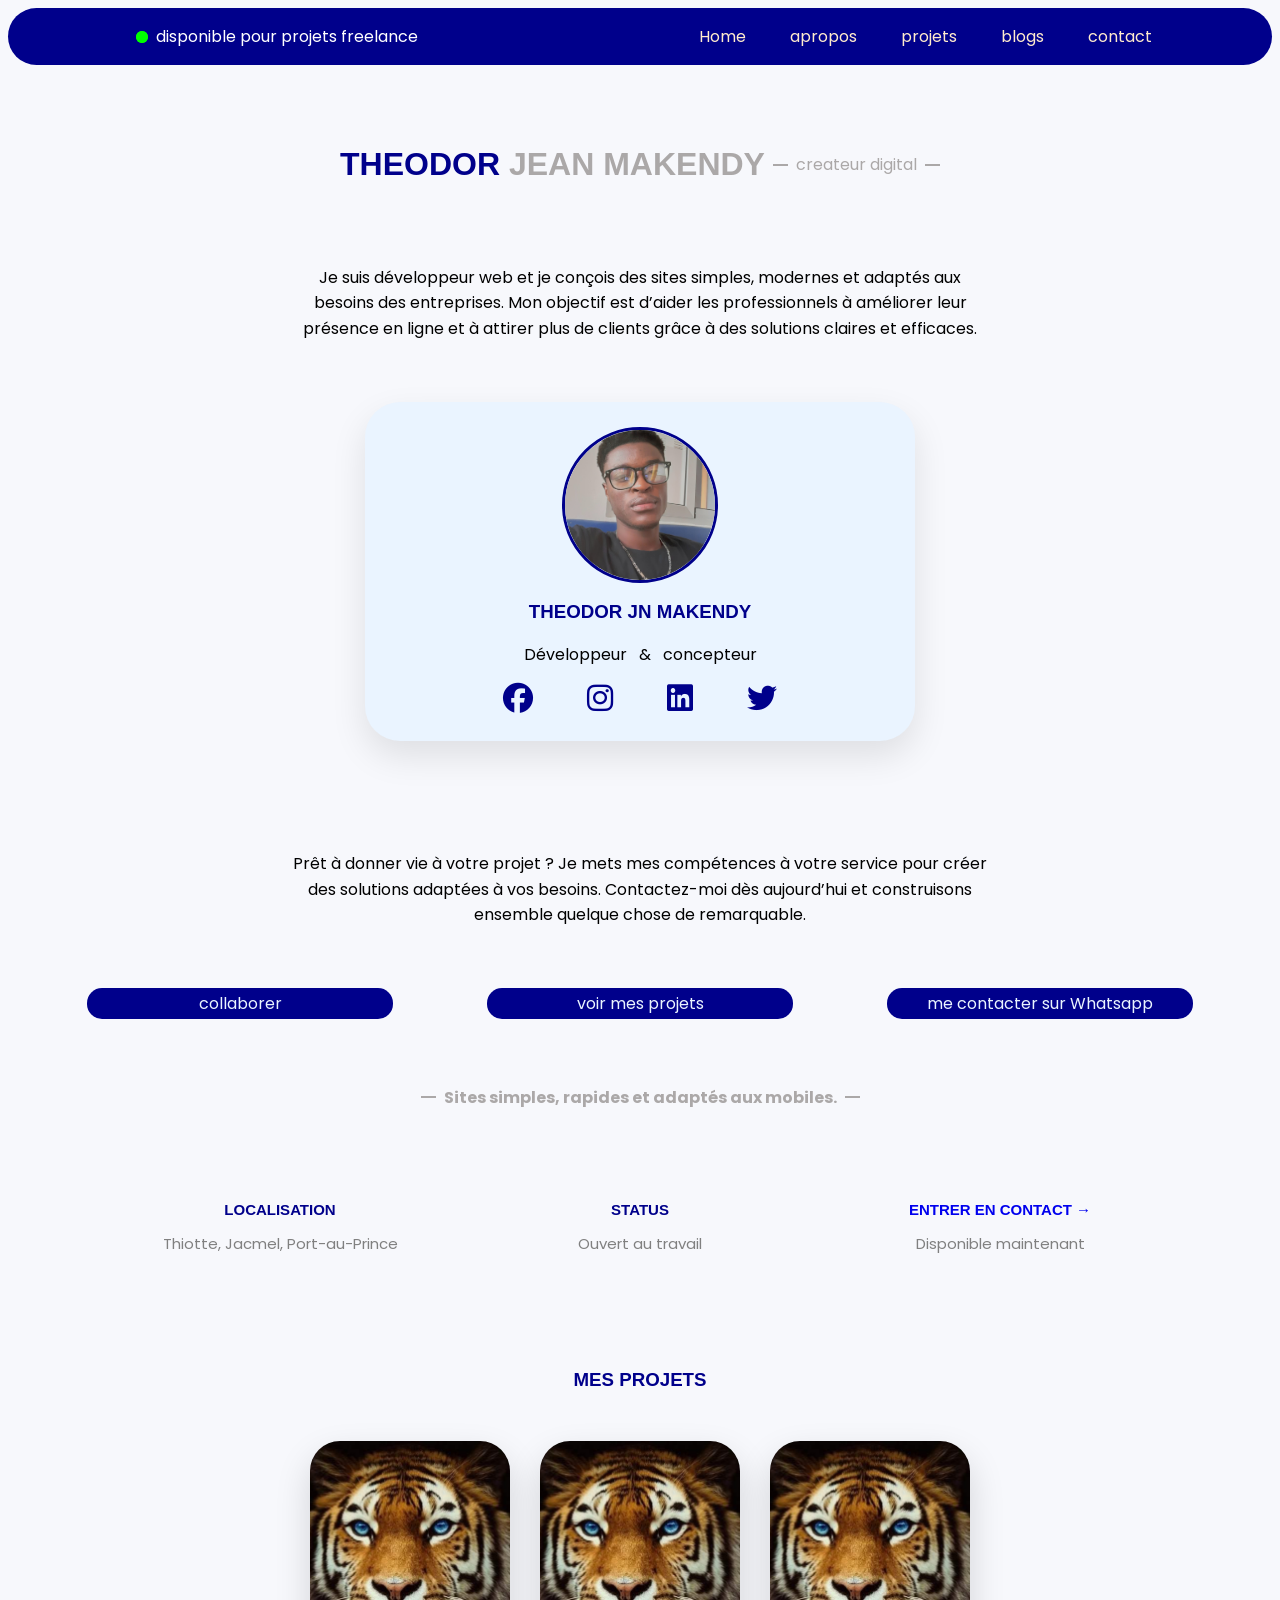
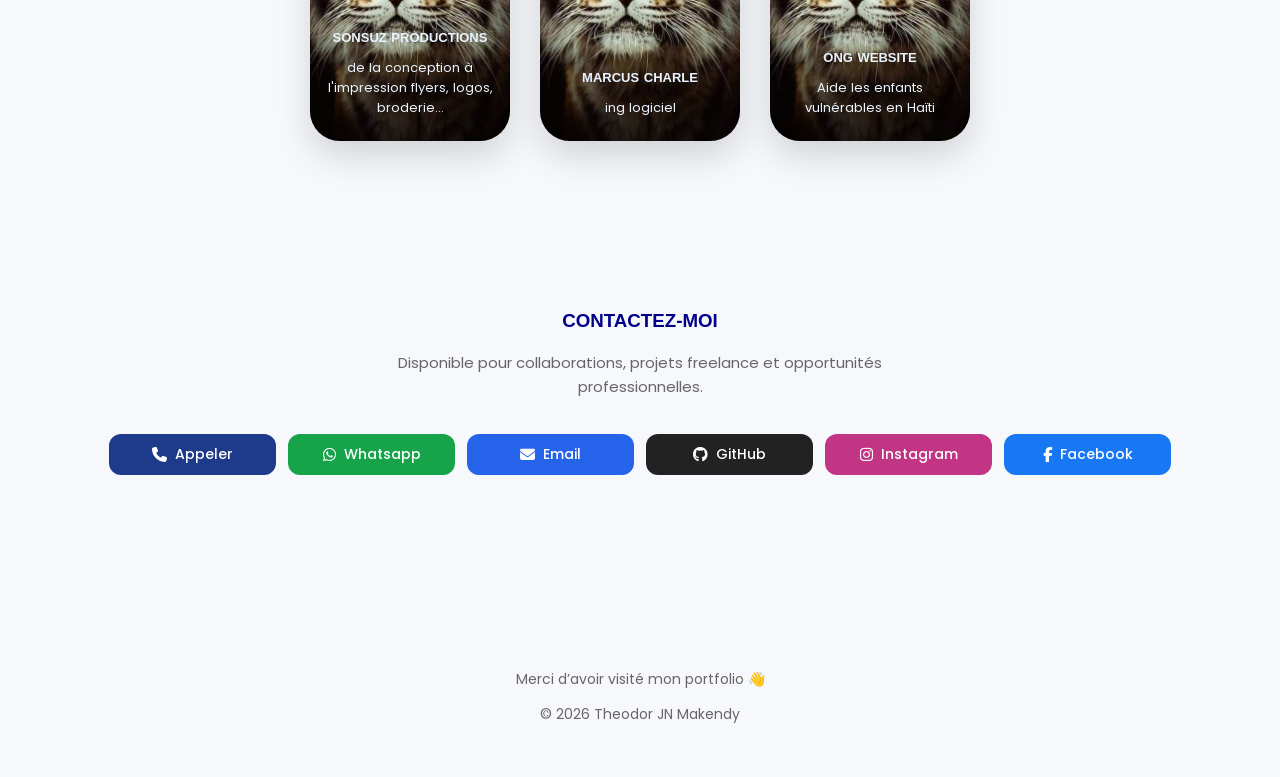
==== index.html @ 517c0816 "mis a jour" ====
<!DOCTYPE html>
<html lang="fr">

<head>
    <meta charset="UTF-8">
    <meta name="viewport" content="widht=device-width, initial-scale=1.0">
    <meta name="description" content="Theodor portfolio">
    <link rel="stylesheet" href="https://cdnjs.cloudflare.com/ajax/libs/font-awesome/6.5.0/css/all.min.css">
    <link href="https://fonts.googleapis.com/css2?family=Poppins:wght@300;400;600&display=swap" rel="stylesheet">
    <link rel="stylesheet" href="style.css">
    <title>Theodor portfolio</title>
</head>

<body>

    <header id="home">
        <i id="menu" class="fa-solid fa-bars menu-icon"></i>
        <div class="container-nav">

            <div>
                <div class="disponible">
                    <span class="status"></span>
                    <p>disponible pour projets freelance</p>
                </div>
            </div>
            <div>
                <div class="header-nav">
                    <a href="#home">Home</a>
                    <a href="#apropos">apropos</a>
                    <a href="#projets">projets</a>
                    <a href="#blogs">blogs</a>
                    <a href="#contact">contact</a>
                </div>
            </div>
        </div>

        <div class="name">
            <h1>theodor <span id="prenom">jean makendy</span></h1>
            <span id="before"> </span> <span id="digital">createur digital</span> <span id="after"> </span>
        </div>
        <div class="presentation">
            <p>Je suis développeur web et je conçois des sites simples, modernes et adaptés aux besoins des
                entreprises.
                Mon objectif est d’aider les professionnels à améliorer leur présence en ligne et à attirer plus de
                clients grâce à des solutions claires et efficaces.</p>
        </div>
    </header>
    <section>
        <div class="maincard" id="apropos">
            <div class="card">
                <img src="images/20231118_092922.jpg" alt="photo de profil">
                <h3>theodor jn makendy</h3>
                <p>Développeur & concepteur</p>
                <div>
                    <div class="reseaux"> <!--reseaux-->
                        <a href="#"><i class="fa-brands fa-facebook"></i></a>
                        <a href="#"><i class="fa-brands fa-instagram"></i></a>
                        <a href="#"><i class="fa-brands fa-linkedin"></i></a>
                        <a href="#"><i class="fa-brands fa-twitter"></i></a>
                    </div>
                </div>
            </div>
        </div>
        <div>
            <div class="titre-bouton" id="apropos">
                <p>Prêt à donner vie à votre projet ?
                    Je mets mes compétences à votre service pour créer des solutions adaptées à vos besoins.
                    Contactez-moi dès aujourd’hui et construisons ensemble quelque chose de remarquable.
                </p>
                <div class="bouton">
                    <a href="mailto:theodorMkendy78@gmail.com"><span id="before"></span>collaborer<span
                            id="after"></span></a>
                    <a href="#"><span id="before"> </span>voir mes projets</a>
                    <a href="https://wa.me/50944428982?text=Bonjour%20Theodor,%20je%20veux%20discuter%20d'un%20projet%20de%20site%20web"
                        target="_blank">me contacter sur Whatsapp</a>
                </div>
            </div>
        </div>
        <div class="tiret">
            <span id="after"> </span>
            <p id="mesage"> Sites simples, rapides et adaptés aux mobiles.</p>
            <span id="after"> </span>
        </div>
    </section>
    <section>
        <div class="infos">

            <div class="box">
                <h3>localisation</h3>
                <p>Thiotte, Jacmel, Port-au-Prince</p>
            </div>

            <div class="box">
                <h3>status</h3>
                <p>Ouvert au travail</p>
            </div>

            <div class="box">
                <h3><a href="tel:50944428982" class="phone-btn">entrer en contact →</a></h3>
                <p>Disponible maintenant</p>
            </div>

        </div>
    </section>
    <section id="projets">

        <h3>Mes Projets</h3>

        <div class="projet-carte">

            <div class="box-pro image1">
                <a href="#">
                    <div class="title">
                        <h3>Sonsuz Productions</h3>
                        <p> de la conception à l'impression flyers, logos, broderie...</p>
                    </div>
                </a>
            </div>

            <div class="box-pro image2">
                <a href="#">
                    <div class="title">
                        <h3>Marcus charle</h3>
                        <p>ing logiciel</p>

                    </div>
                </a>
            </div>

            <div class="box-pro image3">
                <a href="#">
                    <div class="title">
                        <h3>ONG Website</h3>
                        <p>Aide les enfants vulnérables en Haïti</p>
                    </div>
                </a>
            </div>

        </div>

    </section>
    <section id="contact">

        <h3>Contactez-moi</h3>
        <p>Disponible pour collaborations, projets freelance et opportunités professionnelles.</p>

        <div class="contact-box">

            <a href="tel:+50944428982" class="btn-contact phone">
                <i class="fa-solid fa-phone"></i> Appeler
            </a>

            <a href="https://wa.me/50944428982?text=Bonjour%20Theodor,%20je%20veux%20discuter%20d'un%20projet%20de%20site%20web."
                class="btn-contact whatsapp" target="_blank">
                <i class="fa-brands fa-whatsapp"></i>Whatsapp
            </a>

            <a href="mailto:theodormakendy78@gmail.com" class="btn-contact email">
                <i class="fa-solid fa-envelope"></i> Email
            </a>

            <a href="https://github.com/" target="_blank" class="btn-contact github">
                <i class="fa-brands fa-github"></i> GitHub
            </a>

            <a href="https://instagram.com/pablospendy" target="_blank" class="btn-contact instagram">
                <i class="fa-brands fa-instagram"></i> Instagram
            </a>

            <a href="https://facebook.com/fitzgerald kennedy jhon theodore" target="_blank"
                class="btn-contact facebook">
                <i class="fa-brands fa-facebook-f"></i> Facebook
            </a>

        </div>

    </section>
    <footer class="footer">

        <p>Merci d’avoir visité mon portfolio 👋</p>
        <p>© 2026 Theodor JN Makendy</p>

    </footer>
</body>

</html>
---- style.css ----
body {
    font-family: 'Poppins', sans-serif;
    transition: all 0.3s ease-in-out;
}

a {
    text-decoration: none;
}

h1,
h2,
h3 {
    font-family: 'Montserrat', sans-serif;
}

header #menu {
    display: none;
}

/* designe de la partie heater */
/* ADMIN NAME DESIGN */

.name {
    display: flex;
    justify-content: center;
    align-content: flex-start;
    align-items: center;
    gap: 8px;
    margin-top: 60px;
}

.name h1 {
    text-transform: uppercase;
    color: darkblue;
}

.name h1 #prenom,
#digital {
    color: #aba8a8
}

#before,
#after {
    border-bottom: 2px solid #aba8a8;
    width: 15px;
}

.presentation {
    max-width: 700px;
    margin: 0 auto;
    line-height: 1.6;
    text-align: center;
    margin-top: 60px;
}


.container-nav {
    display: flex;
    justify-content: space-around;
    align-items: center;
    max-width: 100%;
    background: #00008b;
    border-radius: 35px;
}

.disponible {
    display: flex;
    align-items: center;
    color: #ffffff;
    border-radius: 35px;
}


.disponible,
.container-nav,
.name {
    font-size: 20;
}

/*bouton clignotant--status--*/
.status {
    position: relative;
    display: inline-block;
    width: 12px;
    height: 12px;
    background: #00ff00;
    border-radius: 50%;
    margin: 8px;
}

.status::after {
    content: "";
    position: absolute;
    width: 100%;
    height: 100%;
    background: #00ff00;
    border-radius: 50%;
    animation: pulse 1.5s infinite;
}

@keyframes pulse {
    0% {
        transform: scale(1);
        opacity: 0.7;
    }

    100% {
        transform: scale(2.5);
        opacity: 0;
    }
}

/* HEADER NAV DESIGN */
.header-nav {
    width: 100%;
}

.header-nav a {
    margin-left: 40px;
    color: blanchedalmond
}

.header-nav a:hover {
    text-decoration: underline;
    transition: 0.3s;

}

/* MAINCARD STYLE */
.maincard {
    display: flex;
    justify-content: center;
    align-items: center;
    margin-top: 60px;
    width: 100%;
}

.card {
    display: flex;
    align-items: center;
    flex-direction: column;
    background: #eaf4ff;
    padding: 25px;
    border-radius: 35px;
    width: 500px;
    box-shadow: 0 15px 35px rgba(0, 0, 0, 0.1);
    text-align: center;
    transition: 0.3s;
}

.card:hover {
    transform: translateY(-8px) scale(1.02);
}

.card img {
    width: 150px;
    height: 150px;
    object-fit: cover;
    border: 3px solid darkblue;
    border-radius: 50%;
}

.card>p {
    margin-top: 0;
    word-spacing: 0.5em;
}

h3 {
    color: #00008b;
    text-transform: uppercase;
}

.reseaux {
    width: 100%;
}

.reseaux i {
    font-size: 30px;
    margin: 0 25px;
    transition: 0.3s;
    color: #00008b;
}

.reseaux i:hover {
    transform: scale(1.2);
}

.titre-bouton {
    display: flex;
    justify-content: center;
    align-items: center;
    flex-direction: column;
    margin-top: 60px;
}

.titre-bouton p {
    max-width: 700px;
    margin: 0 auto;
    line-height: 1.6;
    text-align: center;
    margin-top: 50px;
}

.bouton #before #after {
    margin-left: 0;
}

.bouton {
    margin-top: 60px;
    width: 100%;
    display: flex;
    justify-content: space-evenly;
    align-items: center;
    gap: 15px;
}

.bouton a {
    background-color: #00008b;
    color: #eaf4ff;
    box-shadow: 1px 10px color(srgb rgb(203, 202, 202) green blue);
    padding: 3px;
    border-radius: 15px;
    width: 300px;
    text-align: center;
    transition: 0.3s;
}

.bouton a:hover {
    transform: scale(1.2);
}

/* localisation */
.infos {
    display: flex;
    justify-content: center;
    align-items: flex-start;
    gap: 80px;
    flex-wrap: wrap;
    margin-top: 60px;
    text-align: center;
}

.box {
    width: 280px;
}

.box h3 {
    font-size: 15px;
    margin-bottom: 15px;
}

.box p {
    font-size: 15px;
    color: gray;
    line-height: 1.5;
}

.tiret {
    margin: 50px 0px;
    text-align: center;
    display: flex;
    justify-content: center;
    align-items: center;
    color: #aba8a8;
    gap: 8px;
    font-weight: 700;
}

body {
    background: #f7f8fc;
    font-family: 'Poppins', sans-serif;
}

/* section */
#projets {
    padding: 80px 20px;
    text-align: center;
}

/* grid */
.projet-carte {
    display: flex;
    justify-content: center;
    gap: 30px;
    flex-wrap: wrap;
    position: relative;
    margin-top: 50px;
}

.title p,
.title h3 {
    font-size: 13px;
    color: #eaf4ff;
}


/* cards */
.box-pro {
    width: 200px;
    height: 300px;
    border-radius: 30px;
    overflow: hidden;
    background-size: cover;
    background-position: center;
    position: relative;
    box-shadow: 0 15px 35px rgba(0, 0, 0, 0.15);
    transition: 0.4s ease;
}


.box-pro:hover {
    transform: translateY(-12px);
}

.title {
    position: absolute;
    left: -0;
    right: -0;
    bottom: 0px;
    margin: 0;
    padding: 10px;
    border-radius: 0 0 25px 25px;
    background: rgba(255, 255, 255, 0.95);
    box-sizing: border-box;
    background: linear-gradient(to top, rgba(0, 0, 0, 0.40), transparent);
    color: white;
    word-spacing: 1px;

}

/* images */
.image1 {
    background-image: url("images/IMG_2250[1].JPG");
}

.image2 {
    background-image: url("images/IMG_2250[1].JPG");
}

.image3 {
    background-image: url("images/IMG_2250[1].JPG");
}

/* contact style */
#contact {
    padding: 70px 20px;
    text-align: center;
}

#contact h2 {
    font-size: 34px;
    color: darkblue;
    margin-bottom: 12px;
}

#contact p {
    color: #666;
    max-width: 550px;
    margin: auto;
    line-height: 1.6;
    font-size: 15px;
}

.contact-box {
    margin-top: 35px;
    display: flex;
    justify-content: center;
    gap: 12px;
    flex-wrap: wrap;
}

.btn-contact {
    padding: 10px 16px;
    min-width: 135px;
    border-radius: 12px;
    font-size: 14px;
    font-weight: 500;
    color: white;
    display: flex;
    align-items: center;
    justify-content: center;
    gap: 8px;
    transition: 0.3s ease;
}

.btn-contact i {
    font-size: 15px;
}

.btn-contact:hover {
    transform: translateY(-3px);
    opacity: 0.92;
}

/* palette plus douce */

.phone {
    background: #1e3a8a;
}

.whatsapp {
    background: #16a34a;
}

.email {
    background: #2563eb;
}

.github {
    background: #222;
}

.instagram {
    background: #c13584;
}

.facebook {
    background: #1877f2;
}

/* footer */
.footer {
    margin-top: 80px;
    padding: 30px;
    text-align: center;
    color: #666;
    font-size: 14px;
}



/* responsive mobile */

/* =========================
   VERSION MOBILE RESPONSIVE
   Ajoute ce code à la FIN de ton CSS
========================= */

@media (max-width: 768px) {

    html,
    body {
        overflow-x: hidden;
        transition: none;
    }

    body {
        padding: 0 12px;
    }

    /* NAVBAR */
    .container-nav {
        flex-direction: column;
        gap: 15px;
        padding: 18px;
        border-radius: 20px;
    }

    .container-nav i {
        z-index: 1;
    }

    .presentation {
        margin-top: 0px;
    }

    .container-nav {
        display: none;
    }

    header #menu {
        display: initial;
        position: absolute;
        right: 30px;
        top: 20px;
    }

    .disponible {
        justify-content: center;
        align-items: center;
        font-size: 14px;
        text-align: center;
    }

    .status::after {
        bottom: 0;
        right: 0;

    }

    .header-nav {
        display: flex;
        flex-wrap: wrap;
        justify-content: center;
        gap: 12px;
    }

    .header-nav a {
        margin-left: 0;
        font-size: 14px;
    }

    /* HERO */
    .name {
        flex-direction: column;
        gap: 5px;
        margin-top: 35px;
        text-align: center;
    }

    .name h1 {
        font-size: 28px;
        line-height: 1.3;
    }

    #digital {
        font-size: 15px;
    }

    .presentation {
        margin-top: 25px;
        font-size: 15px;
        padding: 0 5px;
    }

    /* CARD PROFIL */
    .card {
        width: 100%;
        padding: 22px;
        border-radius: 25px;
    }

    .card img {
        width: 120px;
        height: 120px;
    }

    .reseaux i {
        margin: 0 12px;
        font-size: 24px;
    }

    /* SECTION CTA */
    .titre-bouton {
        margin-top: 40px;
    }

    .titre-bouton p {
        margin-top: 0;
        font-size: 15px;
        padding: 0 5px;
    }

    .bouton {
        flex-direction: column;
        margin-top: 30px;
        gap: 12px;
    }

    .bouton a {
        width: 100%;
        max-width: 330px;
        padding: 12px;
    }

    .bouton a:hover {
        transform: none;
    }

    /* INFOS */
    .infos {
        gap: 25px;
        margin-top: 35px;
    }

    .box {
        width: 100%;
    }

    /* PROJETS */
    #projets {
        padding: 60px 10px;
    }

    .projet-carte {
        gap: 18px;
    }

    .box-pro {
        width: 100%;
        max-width: 320px;
        height: 260px;
    }

    .title h3 {
        font-size: 14px;
    }

    .title p {
        font-size: 12px;
    }

    /* CONTACT */
    #contact {
        padding: 60px 10px;
    }

    #contact h2 {
        font-size: 28px;
    }

    .contact-box {
        gap: 10px;
    }

    .btn-contact {
        width: 100%;
        max-width: 320px;
        justify-content: center;
        padding: 12px;
    }

    /* FOOTER */
    .footer {
        margin-top: 50px;
        padding: 20px 10px;
        font-size: 13px;
    }

}

/* PETITS TELEPHONES */
@media (max-width: 480px) {

    .name h1 {
        font-size: 24px;
    }

    .presentation,
    .titre-bouton p,
    #contact p {
        font-size: 14px;
    }

    .box-pro {
        height: 230px;
    }

}
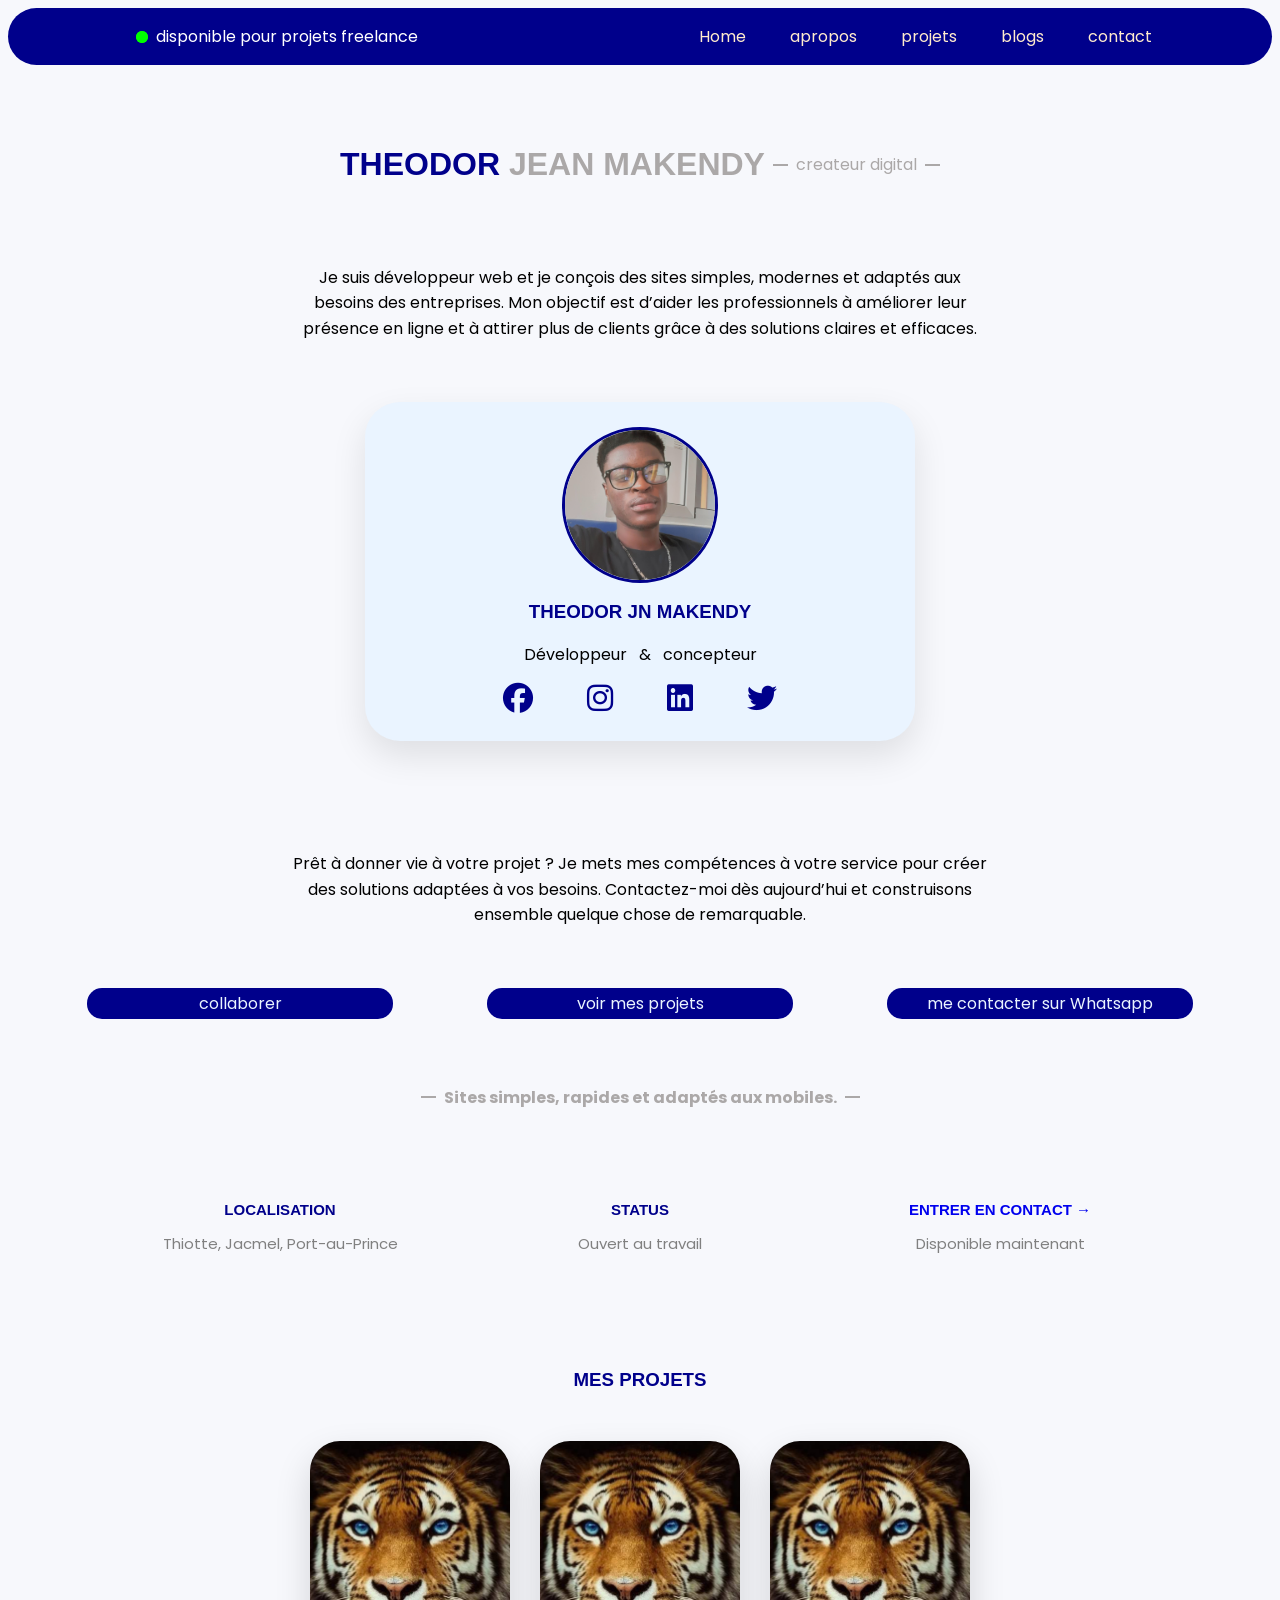
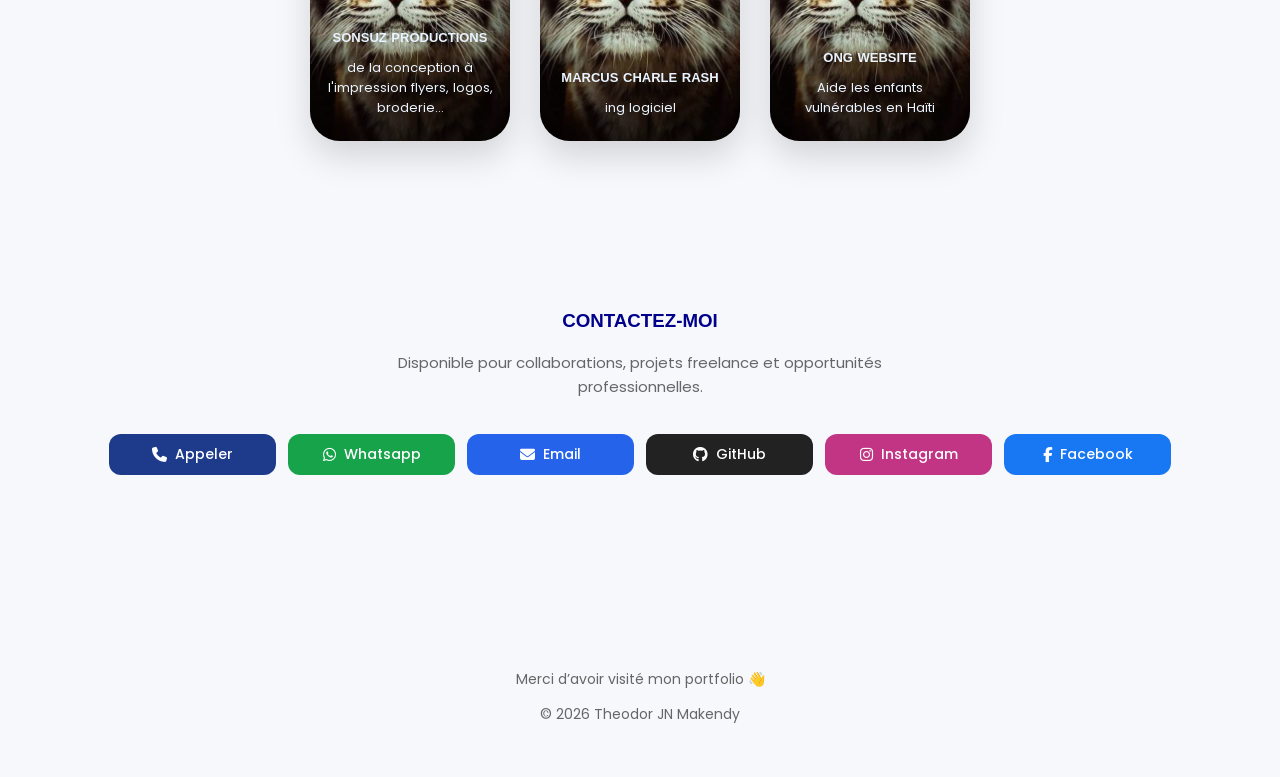
==== commit 94531af0: "mise a jour" ====
--- a/index.html
+++ b/index.html
@@ -120,7 +120,7 @@
             <div class="box-pro image2">
                 <a href="#">
                     <div class="title">
-                        <h3>Marcus charle</h3>
+                        <h3>Marcus charle rash</h3>
                         <p>ing logiciel</p>
 
                     </div>
--- a/style.css
+++ b/style.css
@@ -592,6 +592,10 @@
         height: 260px;
     }
 
+    .box-pro :hover {
+        transition: none;
+    }
+
     .title h3 {
         font-size: 14px;
     }
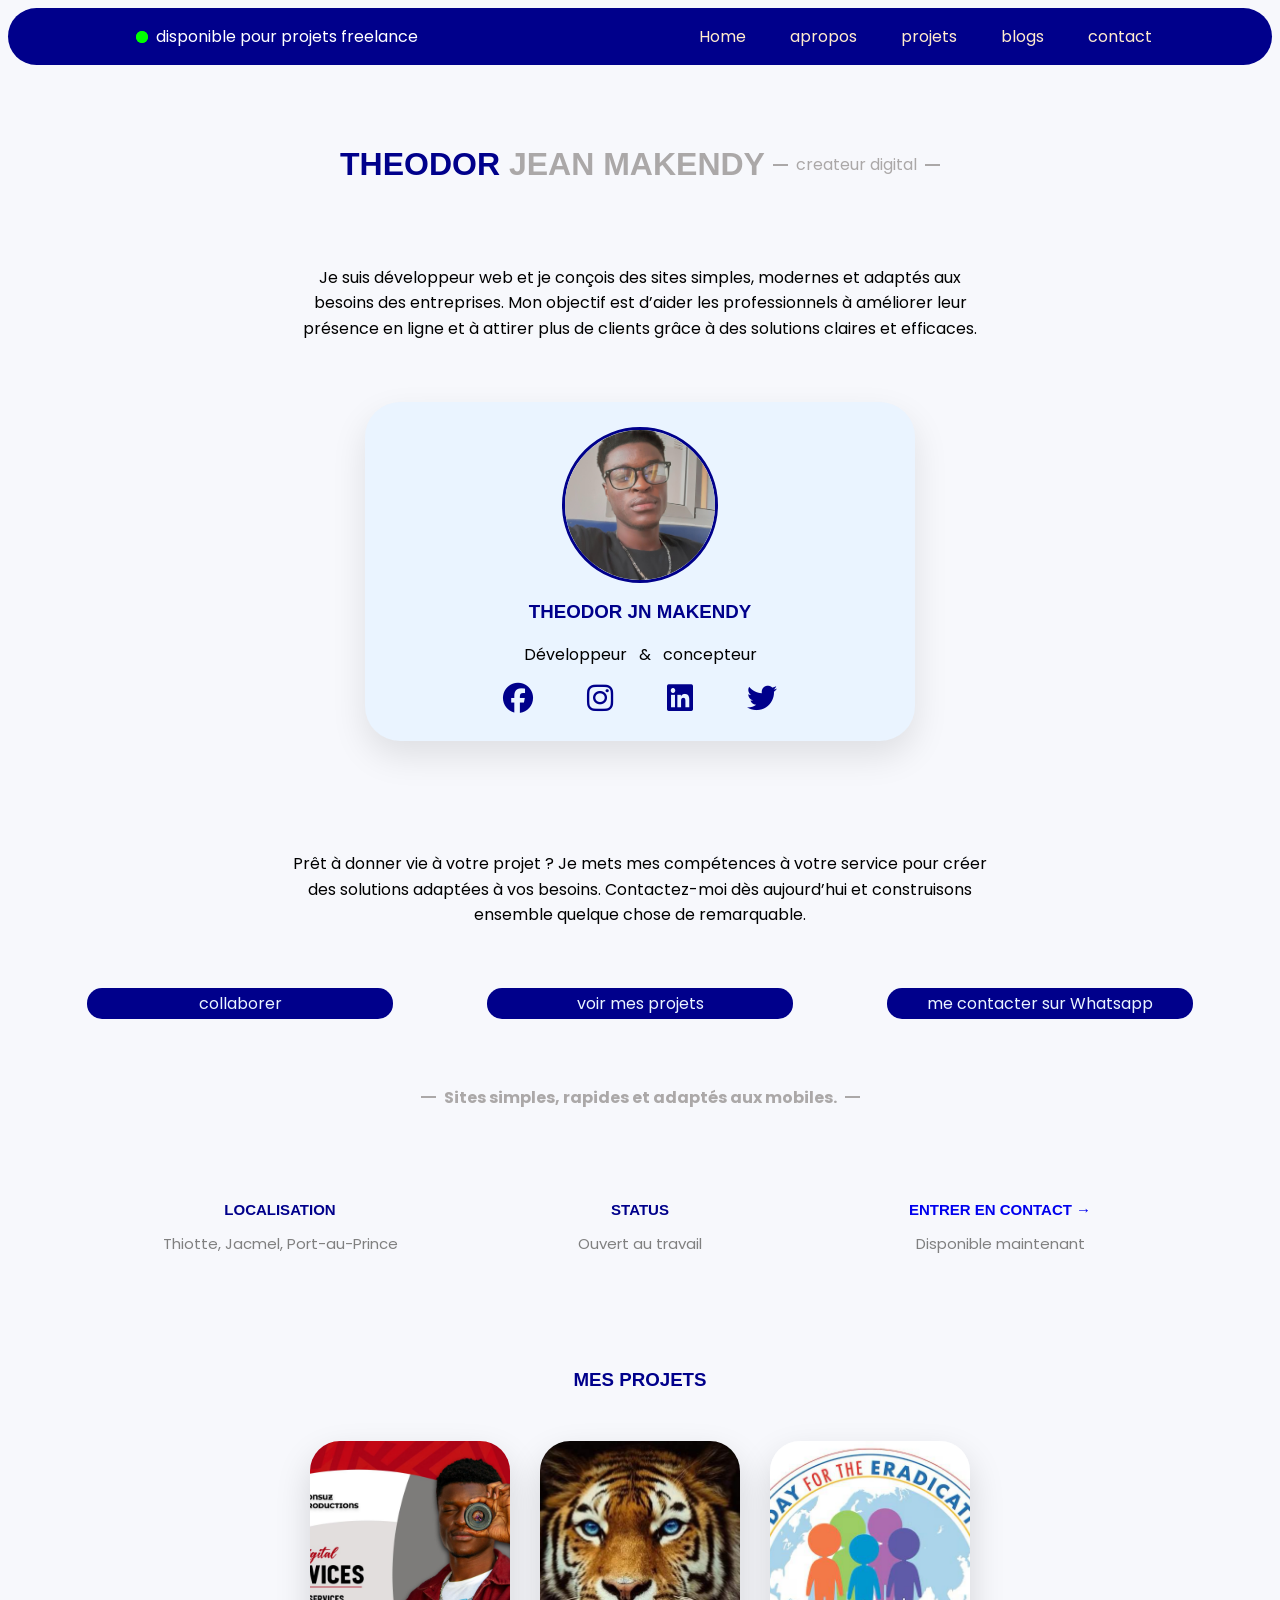
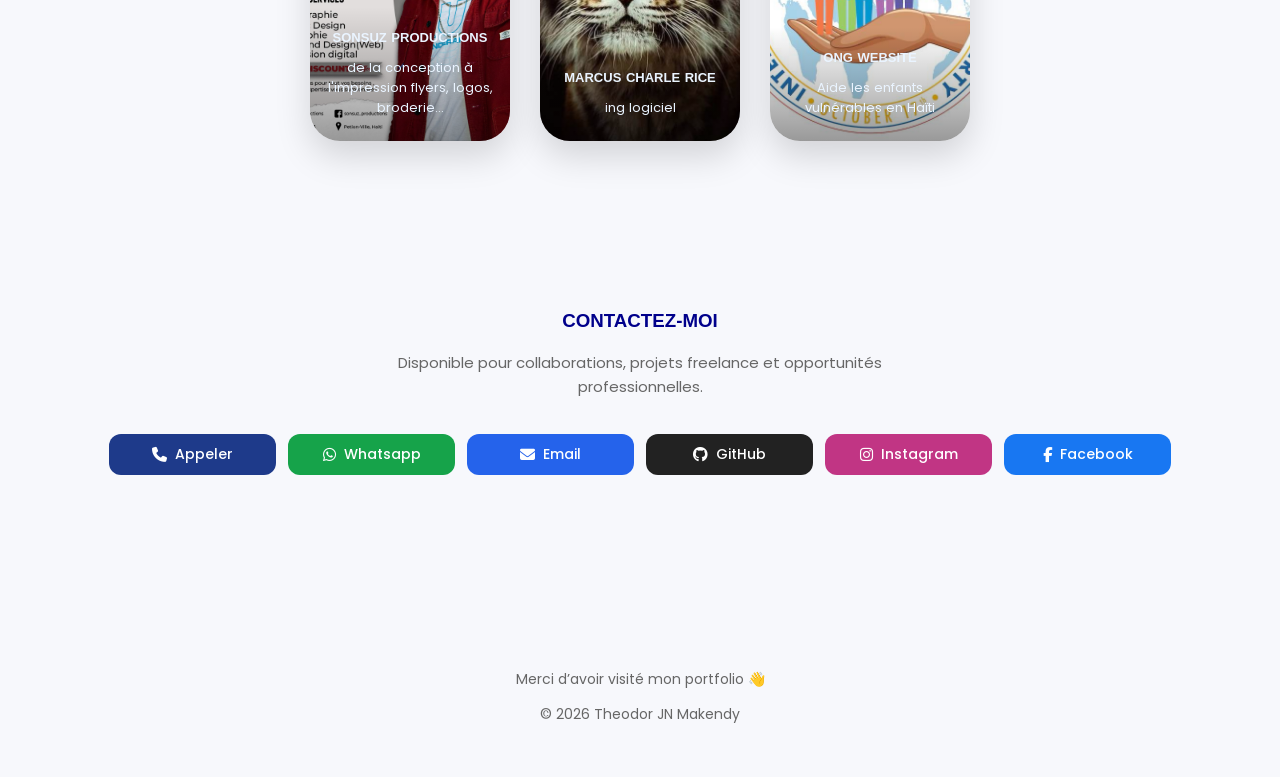
==== commit 5bc108e3: "mise a jour" ====
--- a/index.html
+++ b/index.html
@@ -7,9 +7,11 @@
     <meta name="description" content="Theodor portfolio">
     <link rel="stylesheet" href="https://cdnjs.cloudflare.com/ajax/libs/font-awesome/6.5.0/css/all.min.css">
     <link href="https://fonts.googleapis.com/css2?family=Poppins:wght@300;400;600&display=swap" rel="stylesheet">
+    <link rel="stylesheet" href="https://cdnjs.cloudflare.com/ajax/libs/font-awesome/6.5.0/css/all.min.css">
     <link rel="stylesheet" href="style.css">
     <title>Theodor portfolio</title>
 </head>
+<div class="overlay" id="overlay"></div>
 
 <body>
 
@@ -120,7 +122,7 @@
             <div class="box-pro image2">
                 <a href="#">
                     <div class="title">
-                        <h3>Marcus charle rash</h3>
+                        <h3>Marcus charle rice</h3>
                         <p>ing logiciel</p>
 
                     </div>
@@ -181,6 +183,9 @@
         <p>© 2026 Theodor JN Makendy</p>
 
     </footer>
+
 </body>
+<script src="script.js" defer></script>
+
 
 </html>
--- a/style.css
+++ b/style.css
@@ -330,7 +330,7 @@
 
 /* images */
 .image1 {
-    background-image: url("images/IMG_2250[1].JPG");
+    background-image: url("images/WhatsApp\ Image\ 2026-04-25\ at\ 20.53.53.jpeg");
 }
 
 .image2 {
@@ -338,7 +338,7 @@
 }
 
 .image3 {
-    background-image: url("images/IMG_2250[1].JPG");
+    background-image: url("images/WhatsApp\ Image\ 2026-04-25\ at\ 21.01.55.jpeg");
 }
 
 /* contact style */
@@ -436,218 +436,321 @@
    Ajoute ce code à la FIN de ton CSS
 ========================= */
 
-@media (max-width: 768px) {
-
-    html,
-    body {
-        overflow-x: hidden;
-        transition: none;
+@media (max-width: 769px) {
+
+    /* icône fixe */
+    /* icône menu */
+    #menu {
+        position: fixed !important;
+        top: 5px;
+        right: 5px;
+        font-size: 30px;
+        cursor: pointer;
+        z-index: 3000;
+        box-shadow: 1px 1px 0px #222;
+        padding: 5px;
     }
 
-    body {
-        padding: 0 12px;
+    #menu {
+        opacity: 0;
+        pointer-events: none;
+        transition: opacity 0.3s ease;
     }
 
-    /* NAVBAR */
-    .container-nav {
-        flex-direction: column;
-        gap: 15px;
-        padding: 18px;
-        border-radius: 20px;
+    /* icône visible */
+    #menu.show-icon {
+        opacity: 1;
+        pointer-events: auto;
     }
 
-    .container-nav i {
-        z-index: 1;
+    /* mobile */
+    @media (max-width: 769px) {
+
+        #menu {
+            display: block;
+        }
+
+        .container-nav {
+            position: fixed;
+            top: 0;
+            right: -200px;
+            width: 150px;
+            height: 50vh;
+            background: #111;
+            transition: 0.3s ease;
+            padding: 60px 20px;
+            z-index: 2000;
+            display: flex;
+            flex-direction: column;
+            box-shadow: -5px 0 20px rgba(0, 0, 0, 0.2);
+
+        }
+
+        .disponible p {
+            font-size: 10px;
+        }
+
+
+
+        .container-nav.active {
+            right: 0;
+        }
+
+        .header-nav {
+            display: flex;
+            flex-direction: column;
+            gap: 20px;
+        }
+
+        /* cacher icône quand menu ouvert */
+        #menu.hide {
+            display: none;
+        }
     }
 
-    .presentation {
-        margin-top: 0px;
+    @media (max-width: 768px) {
+
+        html,
+        body {
+            overflow-x: hidden;
+            transition: none;
+        }
+
+        .box-pro,
+        .projet-carte,
+        .reseaux,
+        .card:hover {
+            transform: none;
+        }
+
+        body {
+            padding: 0 12px;
+        }
+
+        /* NAVBAR */
+        .container-nav {
+            flex-direction: column;
+            gap: 15px;
+            padding: 18px;
+            border-radius: 20px;
+        }
+
+        .container-nav i {
+            z-index: 1;
+        }
+
+        .presentation {
+            margin-top: 0px;
+        }
+
+        /* .container-nav {
+        display: none;
+    } */
+
+        header #menu {
+            display: initial;
+            position: absolute;
+            right: 30px;
+            top: 20px;
+        }
+
+        .disponible {
+            justify-content: center;
+            align-items: center;
+            font-size: 14px;
+            text-align: center;
+        }
+
+        .status::after {
+            bottom: 0;
+            right: 0;
+
+        }
+
+        .status {
+            position: relative;
+            display: inline-block;
+            width: 10px;
+            height: 10px;
+            background: #00ff00;
+            border-radius: 90%;
+            margin: 10px;
+            gap: 5px;
+        }
+
+        .status::after {
+            width: 100%;
+            height: 100%;
+            background: #00ff00;
+            border-radius: 50%;
+            animation: pulse 1.5s infinite;
+        }
+
+        .header-nav {
+            display: flex;
+            flex-wrap: wrap;
+            justify-content: center;
+            gap: 12px;
+        }
+
+        .header-nav a {
+            margin-left: 0;
+            font-size: 14px;
+        }
+
+        /* HERO */
+        .name {
+            flex-direction: column;
+            gap: 5px;
+            margin-top: 35px;
+            text-align: center;
+        }
+
+        .name h1 {
+            font-size: 28px;
+            line-height: 1.3;
+        }
+
+        #digital {
+            font-size: 15px;
+        }
+
+        .presentation {
+            margin-top: 25px;
+            font-size: 15px;
+            padding: 0 5px;
+        }
+
+        /* CARD PROFIL */
+        .card {
+            width: 100%;
+            padding: 22px;
+            border-radius: 25px;
+        }
+
+        .card img {
+            width: 120px;
+            height: 120px;
+        }
+
+        .reseaux i {
+            margin: 0 12px;
+            font-size: 24px;
+        }
+
+        /* SECTION CTA */
+        .titre-bouton {
+            margin-top: 40px;
+        }
+
+        .titre-bouton p {
+            margin-top: 0;
+            font-size: 15px;
+            padding: 0 5px;
+        }
+
+        .bouton {
+            flex-direction: column;
+            margin-top: 30px;
+            gap: 12px;
+        }
+
+        .bouton a {
+            width: 100%;
+            max-width: 330px;
+            padding: 12px;
+        }
+
+        .bouton a:hover {
+            transform: none;
+        }
+
+        /* INFOS */
+        .infos {
+            gap: 25px;
+            margin-top: 35px;
+        }
+
+        .box {
+            width: 100%;
+        }
+
+        /* PROJETS */
+        #projets {
+            padding: 60px 10px;
+        }
+
+        .projet-carte {
+            gap: 18px;
+        }
+
+        .box-pro {
+            width: 100%;
+            max-width: 320px;
+            height: 260px;
+        }
+
+        .box-pro:hover {
+            transform: none;
+        }
+
+        .title h3 {
+            font-size: 14px;
+        }
+
+        .title p {
+            font-size: 12px;
+        }
+
+        /* CONTACT */
+        #contact {
+            padding: 60px 10px;
+        }
+
+        #contact h2 {
+            font-size: 28px;
+        }
+
+        .contact-box {
+            gap: 10px;
+        }
+
+        .btn-contact {
+            width: 100%;
+            max-width: 320px;
+            justify-content: center;
+            padding: 12px;
+        }
+
+        .btn-contact:hover {
+            transform: none;
+        }
+
+        /* FOOTER */
+        .footer {
+            margin-top: 50px;
+            padding: 20px 10px;
+            font-size: 13px;
+        }
+
     }
 
-    .container-nav {
-        display: none;
+    /* PETITS TELEPHONES */
+    @media (max-width: 480px) {
+
+        .name h1 {
+            font-size: 24px;
+        }
+
+        .presentation,
+        .titre-bouton p,
+        #contact p {
+            font-size: 14px;
+        }
+
+        .box-pro {
+            height: 230px;
+        }
+
     }
-
-    header #menu {
-        display: initial;
-        position: absolute;
-        right: 30px;
-        top: 20px;
-    }
-
-    .disponible {
-        justify-content: center;
-        align-items: center;
-        font-size: 14px;
-        text-align: center;
-    }
-
-    .status::after {
-        bottom: 0;
-        right: 0;
-
-    }
-
-    .header-nav {
-        display: flex;
-        flex-wrap: wrap;
-        justify-content: center;
-        gap: 12px;
-    }
-
-    .header-nav a {
-        margin-left: 0;
-        font-size: 14px;
-    }
-
-    /* HERO */
-    .name {
-        flex-direction: column;
-        gap: 5px;
-        margin-top: 35px;
-        text-align: center;
-    }
-
-    .name h1 {
-        font-size: 28px;
-        line-height: 1.3;
-    }
-
-    #digital {
-        font-size: 15px;
-    }
-
-    .presentation {
-        margin-top: 25px;
-        font-size: 15px;
-        padding: 0 5px;
-    }
-
-    /* CARD PROFIL */
-    .card {
-        width: 100%;
-        padding: 22px;
-        border-radius: 25px;
-    }
-
-    .card img {
-        width: 120px;
-        height: 120px;
-    }
-
-    .reseaux i {
-        margin: 0 12px;
-        font-size: 24px;
-    }
-
-    /* SECTION CTA */
-    .titre-bouton {
-        margin-top: 40px;
-    }
-
-    .titre-bouton p {
-        margin-top: 0;
-        font-size: 15px;
-        padding: 0 5px;
-    }
-
-    .bouton {
-        flex-direction: column;
-        margin-top: 30px;
-        gap: 12px;
-    }
-
-    .bouton a {
-        width: 100%;
-        max-width: 330px;
-        padding: 12px;
-    }
-
-    .bouton a:hover {
-        transform: none;
-    }
-
-    /* INFOS */
-    .infos {
-        gap: 25px;
-        margin-top: 35px;
-    }
-
-    .box {
-        width: 100%;
-    }
-
-    /* PROJETS */
-    #projets {
-        padding: 60px 10px;
-    }
-
-    .projet-carte {
-        gap: 18px;
-    }
-
-    .box-pro {
-        width: 100%;
-        max-width: 320px;
-        height: 260px;
-    }
-
-    .box-pro :hover {
-        transition: none;
-    }
-
-    .title h3 {
-        font-size: 14px;
-    }
-
-    .title p {
-        font-size: 12px;
-    }
-
-    /* CONTACT */
-    #contact {
-        padding: 60px 10px;
-    }
-
-    #contact h2 {
-        font-size: 28px;
-    }
-
-    .contact-box {
-        gap: 10px;
-    }
-
-    .btn-contact {
-        width: 100%;
-        max-width: 320px;
-        justify-content: center;
-        padding: 12px;
-    }
-
-    /* FOOTER */
-    .footer {
-        margin-top: 50px;
-        padding: 20px 10px;
-        font-size: 13px;
-    }
-
-}
-
-/* PETITS TELEPHONES */
-@media (max-width: 480px) {
-
-    .name h1 {
-        font-size: 24px;
-    }
-
-    .presentation,
-    .titre-bouton p,
-    #contact p {
-        font-size: 14px;
-    }
-
-    .box-pro {
-        height: 230px;
-    }
-
 }
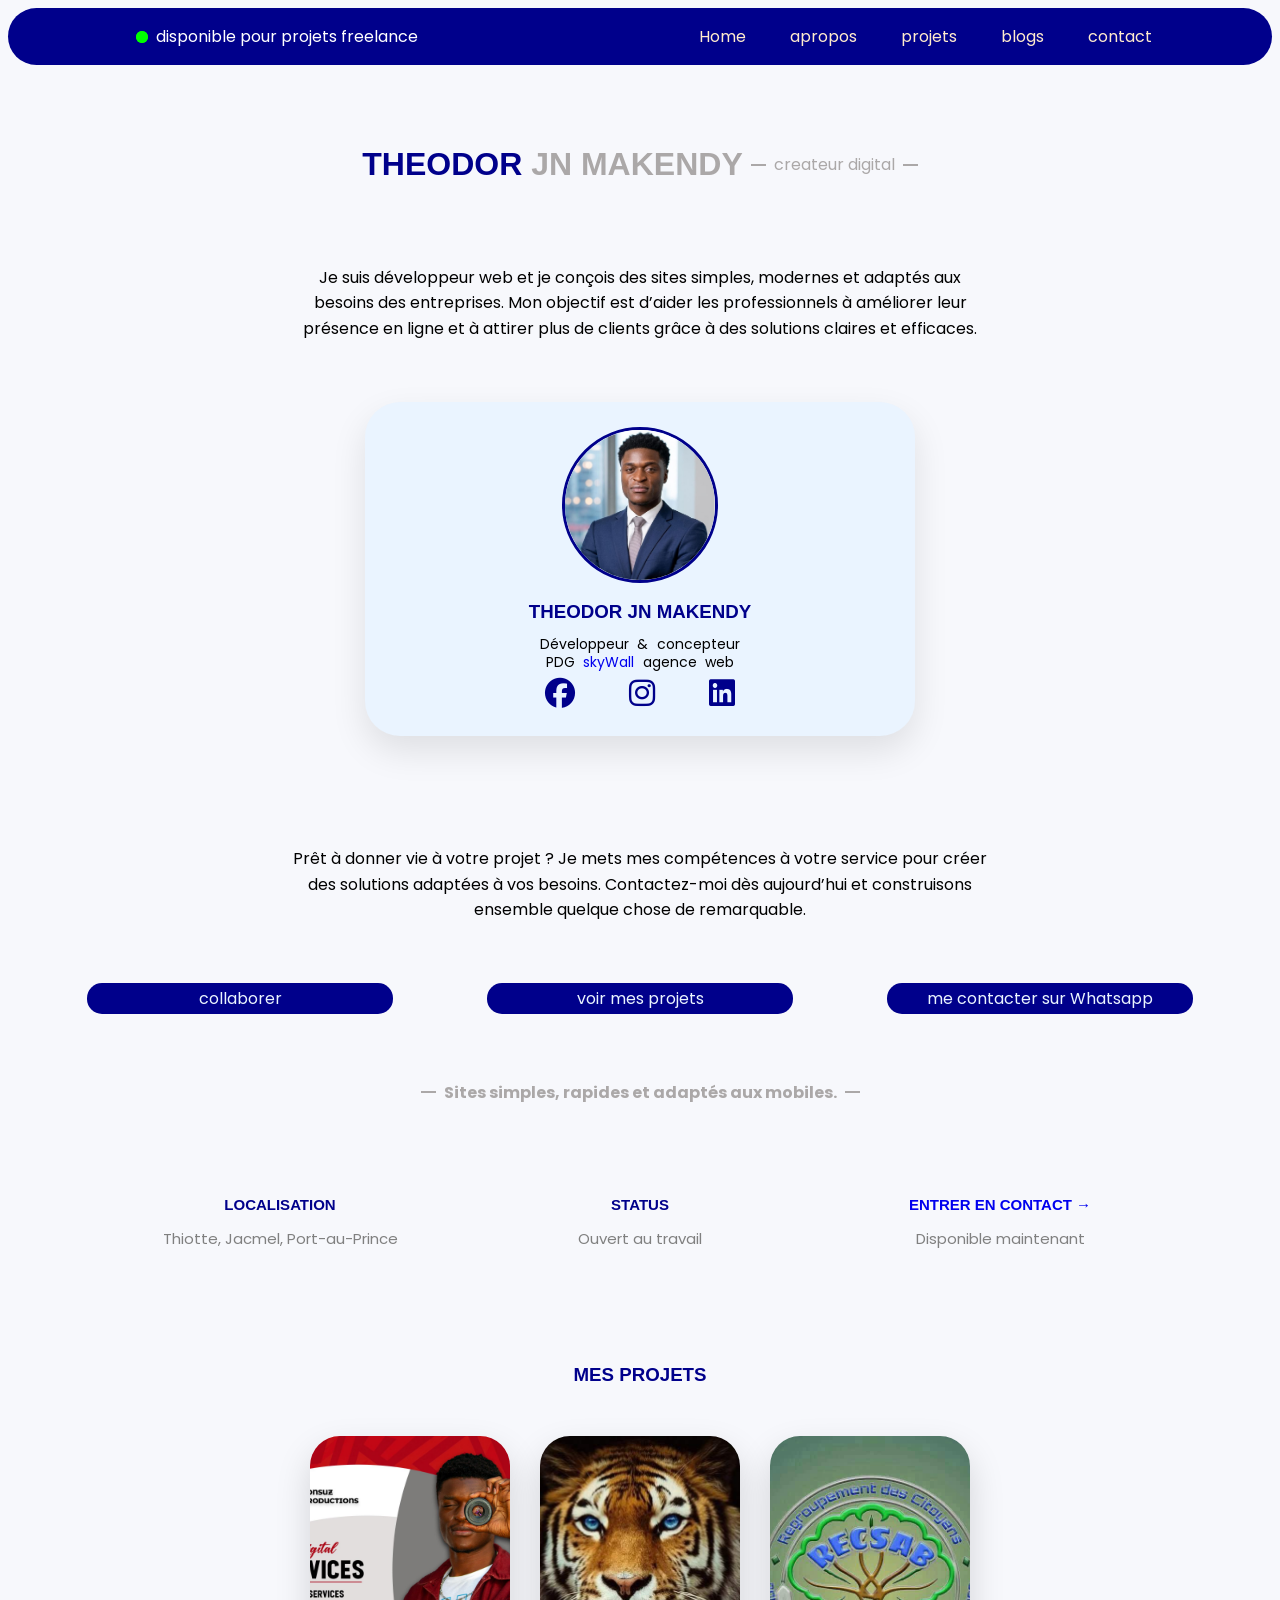
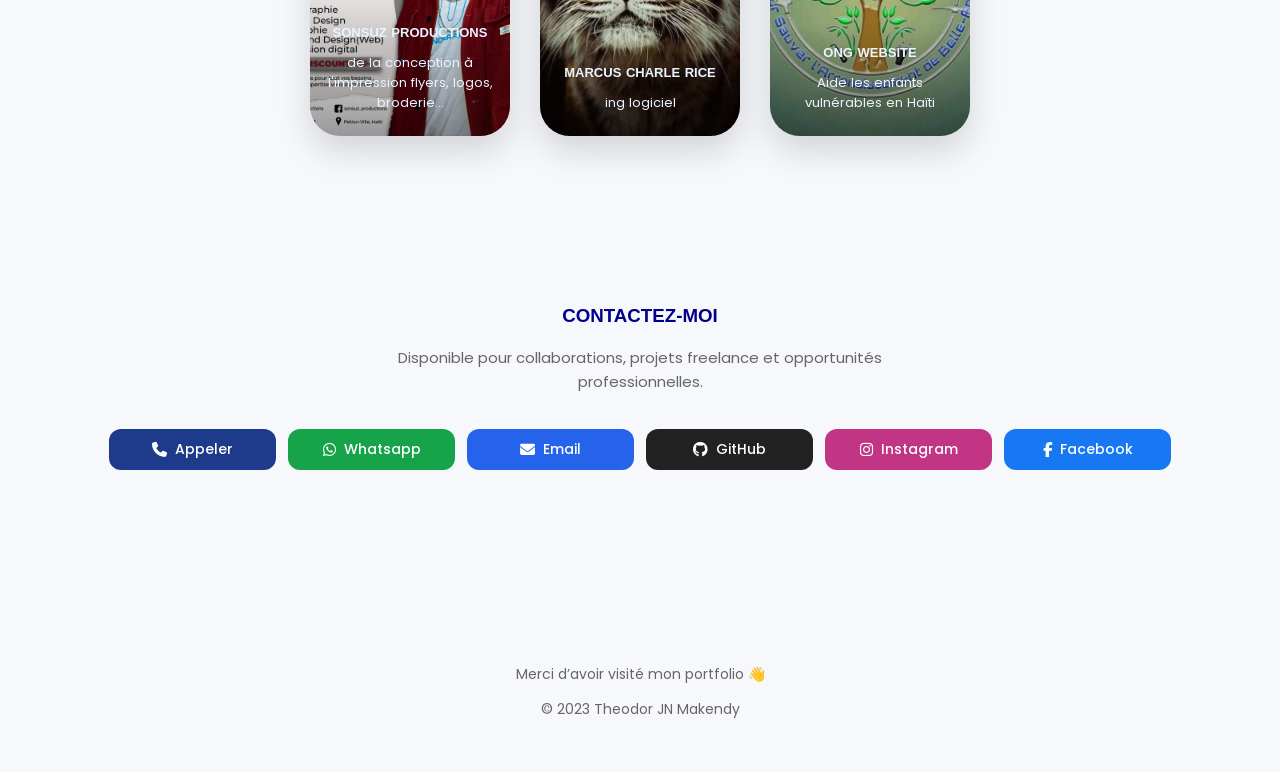
==== commit 4fd92453: "mise a jour" ====
--- a/index.html
+++ b/index.html
@@ -7,7 +7,6 @@
     <meta name="description" content="Theodor portfolio">
     <link rel="stylesheet" href="https://cdnjs.cloudflare.com/ajax/libs/font-awesome/6.5.0/css/all.min.css">
     <link href="https://fonts.googleapis.com/css2?family=Poppins:wght@300;400;600&display=swap" rel="stylesheet">
-    <link rel="stylesheet" href="https://cdnjs.cloudflare.com/ajax/libs/font-awesome/6.5.0/css/all.min.css">
     <link rel="stylesheet" href="style.css">
     <title>Theodor portfolio</title>
 </head>
@@ -16,7 +15,9 @@
 <body>
 
     <header id="home">
-        <i id="menu" class="fa-solid fa-bars menu-icon"></i>
+        <span id="litlleMenu">
+            <i id="menu" class="fa-solid fa-bars menu-icon"></i>
+        </span>
         <div class="container-nav">
 
             <div>
@@ -37,7 +38,7 @@
         </div>
 
         <div class="name">
-            <h1>theodor <span id="prenom">jean makendy</span></h1>
+            <h1>theodor <span id="prenom">jn makendy</span></h1>
             <span id="before"> </span> <span id="digital">createur digital</span> <span id="after"> </span>
         </div>
         <div class="presentation">
@@ -50,15 +51,17 @@
     <section>
         <div class="maincard" id="apropos">
             <div class="card">
-                <img src="images/20231118_092922.jpg" alt="photo de profil">
+                <img src="images/WhatsApp Image 2026-05-02 at 14.27.40.jpeg" alt="photo de profil">
                 <h3>theodor jn makendy</h3>
                 <p>Développeur & concepteur</p>
+                <p>PDG <a href="#">skyWall</a> agence web</p>
                 <div>
                     <div class="reseaux"> <!--reseaux-->
-                        <a href="#"><i class="fa-brands fa-facebook"></i></a>
-                        <a href="#"><i class="fa-brands fa-instagram"></i></a>
+                        <a href="https://facebook.com/fitzgerald kennedy jhon theodore"><i class=" fa-brands
+                            fa-facebook"></i></a>
+                        <a href="https://instagram.com/pablospendy" target="_blank"><i
+                                class="fa-brands fa-instagram"></i></a>
                         <a href="#"><i class="fa-brands fa-linkedin"></i></a>
-                        <a href="#"><i class="fa-brands fa-twitter"></i></a>
                     </div>
                 </div>
             </div>
@@ -180,12 +183,12 @@
     <footer class="footer">
 
         <p>Merci d’avoir visité mon portfolio 👋</p>
-        <p>© 2026 Theodor JN Makendy</p>
+        <p>© 2023 Theodor JN Makendy</p>
 
     </footer>
 
 </body>
-<script src="script.js" defer></script>
+<script src="script.js?v=2"></script>
 
 
 </html>
--- a/style.css
+++ b/style.css
@@ -162,7 +162,10 @@
 
 .card>p {
     margin-top: 0;
-    word-spacing: 0.5em;
+    word-spacing: 0.3em;
+    line-height: 4px;
+    font-size: 14px;
+    /* margin-bottom: 10px; */
 }
 
 h3 {
@@ -338,7 +341,7 @@
 }
 
 .image3 {
-    background-image: url("images/WhatsApp\ Image\ 2026-04-25\ at\ 21.01.55.jpeg");
+    background-image: url("images/WhatsApp\ Image\ 2026-04-26\ at\ 01.23.55.jpeg");
 }
 
 /* contact style */
@@ -440,14 +443,16 @@
 
     /* icône fixe */
     /* icône menu */
+
+
     #menu {
         position: fixed !important;
-        top: 5px;
-        right: 5px;
+        top: 5px !important;
+        right: 5px !important;
         font-size: 30px;
         cursor: pointer;
         z-index: 3000;
-        box-shadow: 1px 1px 0px #222;
+        /* box-shadow: 1px 1px 0px #222; */
         padding: 5px;
     }
 
@@ -737,7 +742,6 @@
 
     /* PETITS TELEPHONES */
     @media (max-width: 480px) {
-
         .name h1 {
             font-size: 24px;
         }
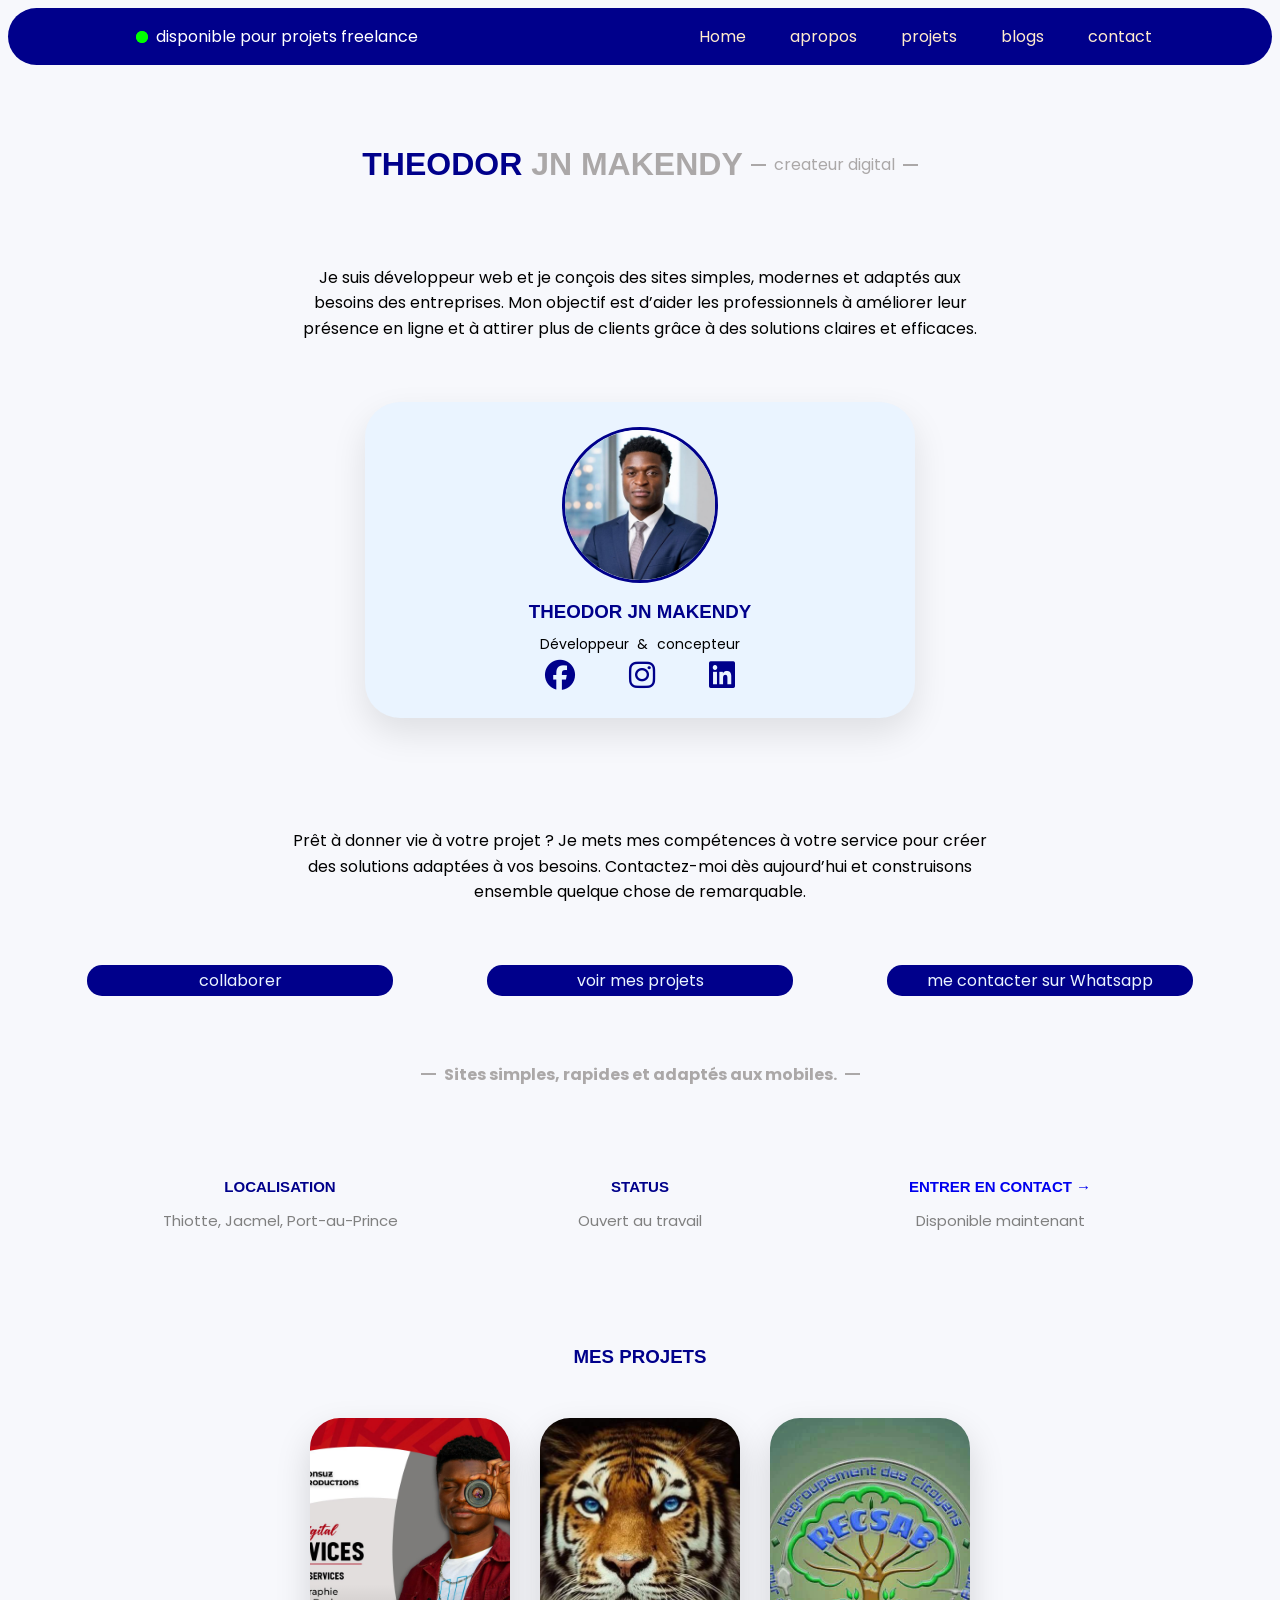
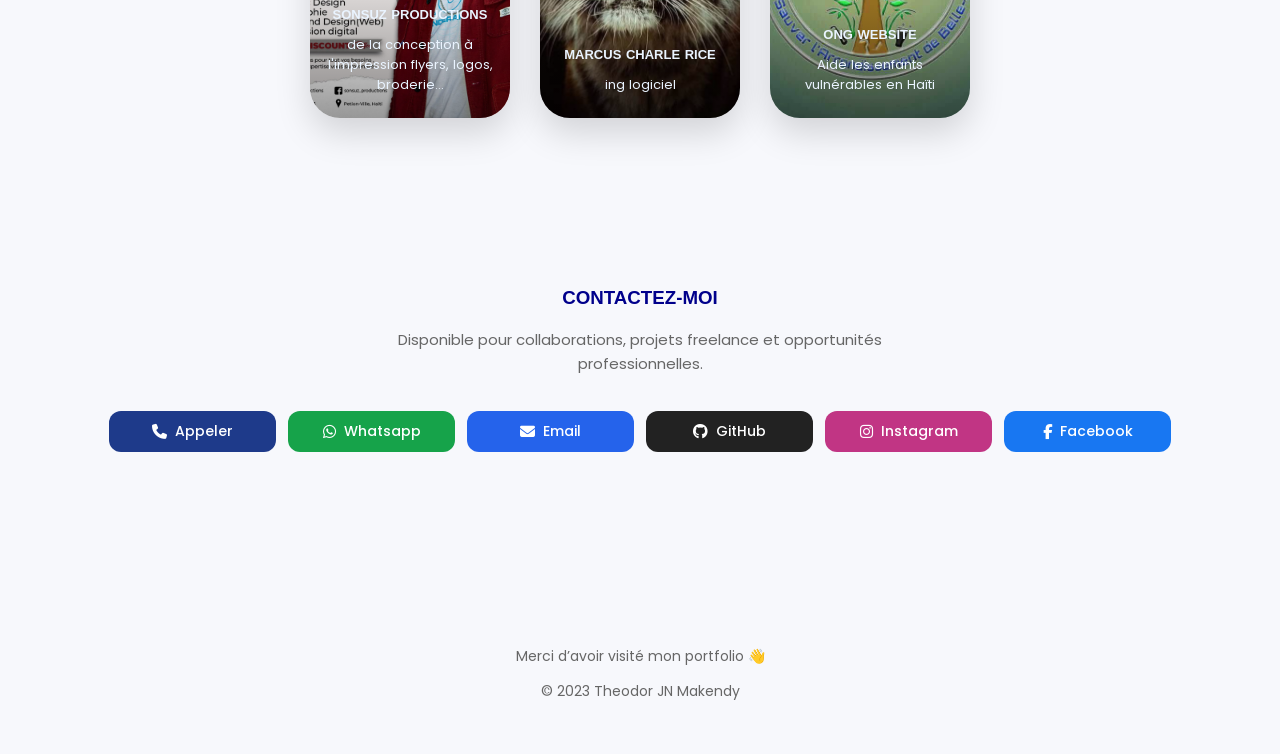
==== commit 5938de39: "meme mise a jour (2)" ====
--- a/index.html
+++ b/index.html
@@ -54,7 +54,7 @@
                 <img src="images/WhatsApp Image 2026-05-02 at 14.27.40.jpeg" alt="photo de profil">
                 <h3>theodor jn makendy</h3>
                 <p>Développeur & concepteur</p>
-                <p>PDG <a href="#">skyWall</a> agence web</p>
+                <!-- <p>PDG <a href="#">skyWall</a> agence web</p> -->
                 <div>
                     <div class="reseaux"> <!--reseaux-->
                         <a href="https://facebook.com/fitzgerald kennedy jhon theodore"><i class=" fa-brands
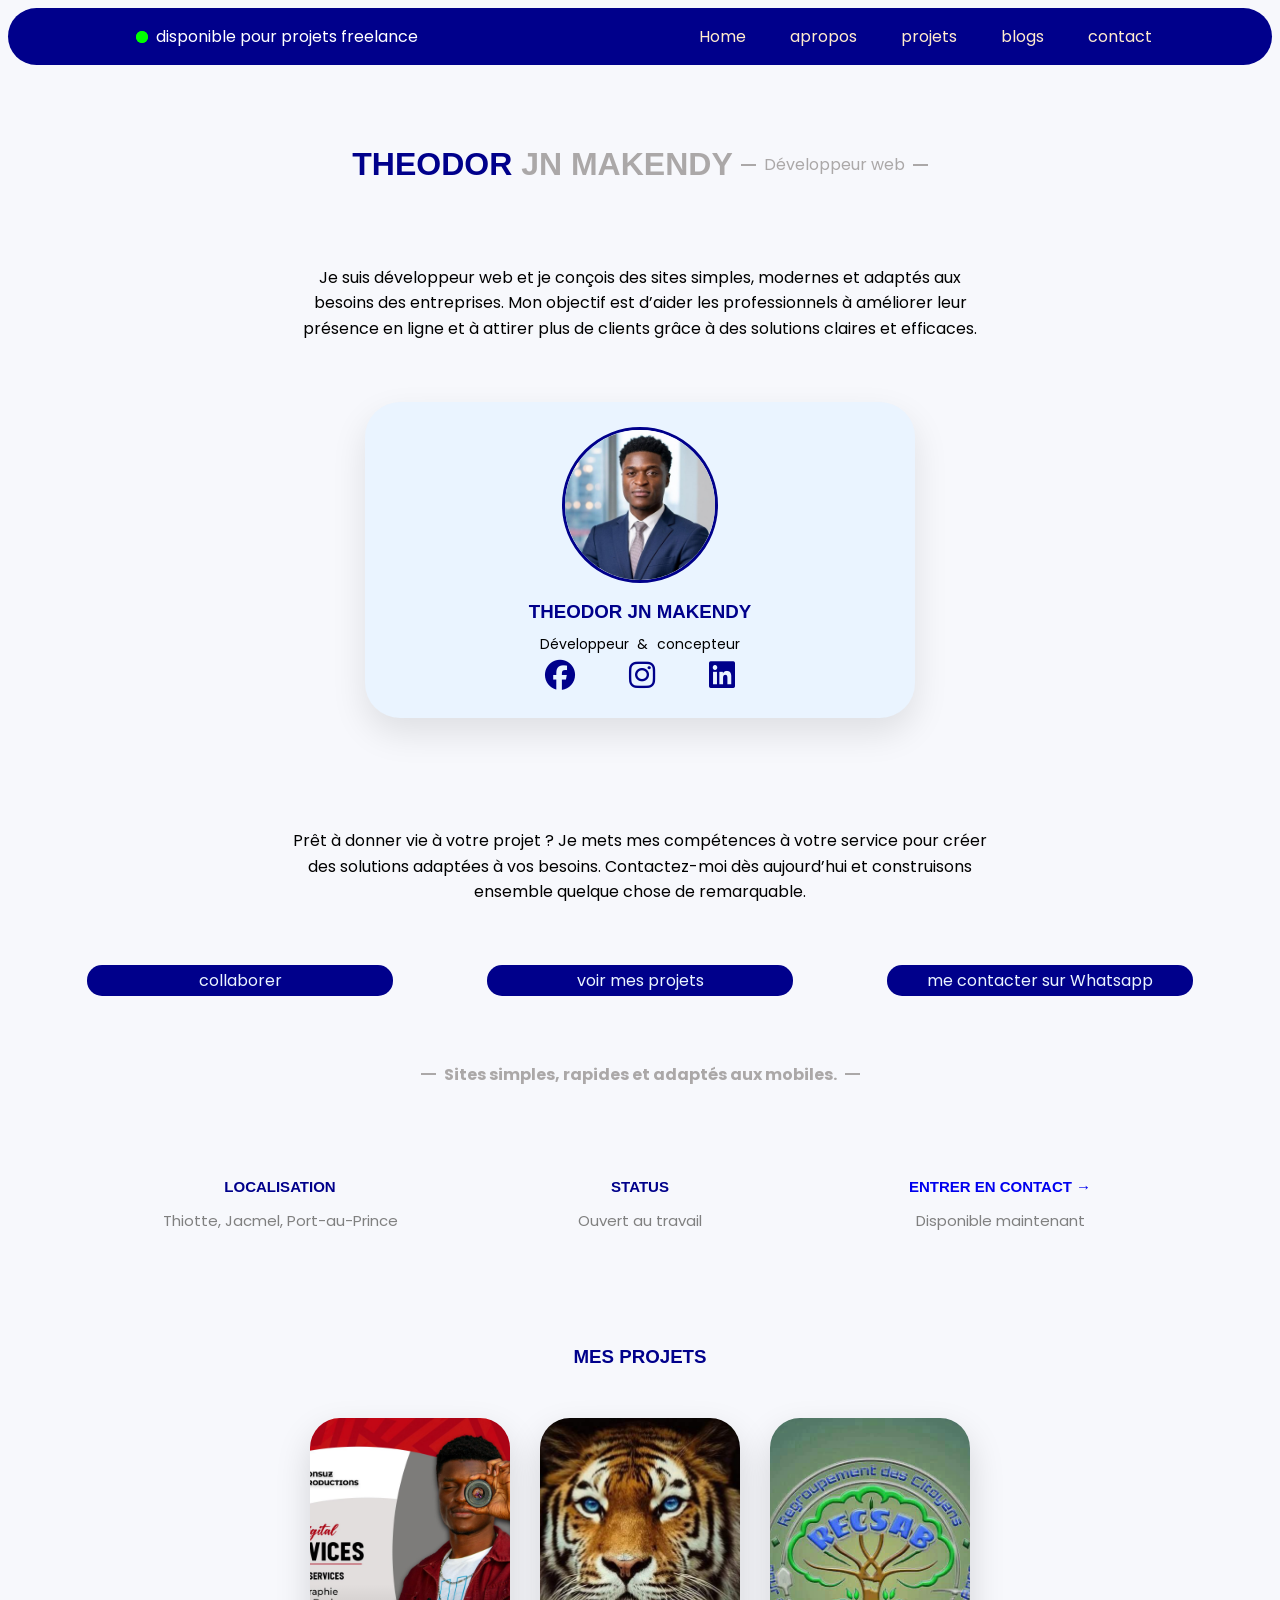
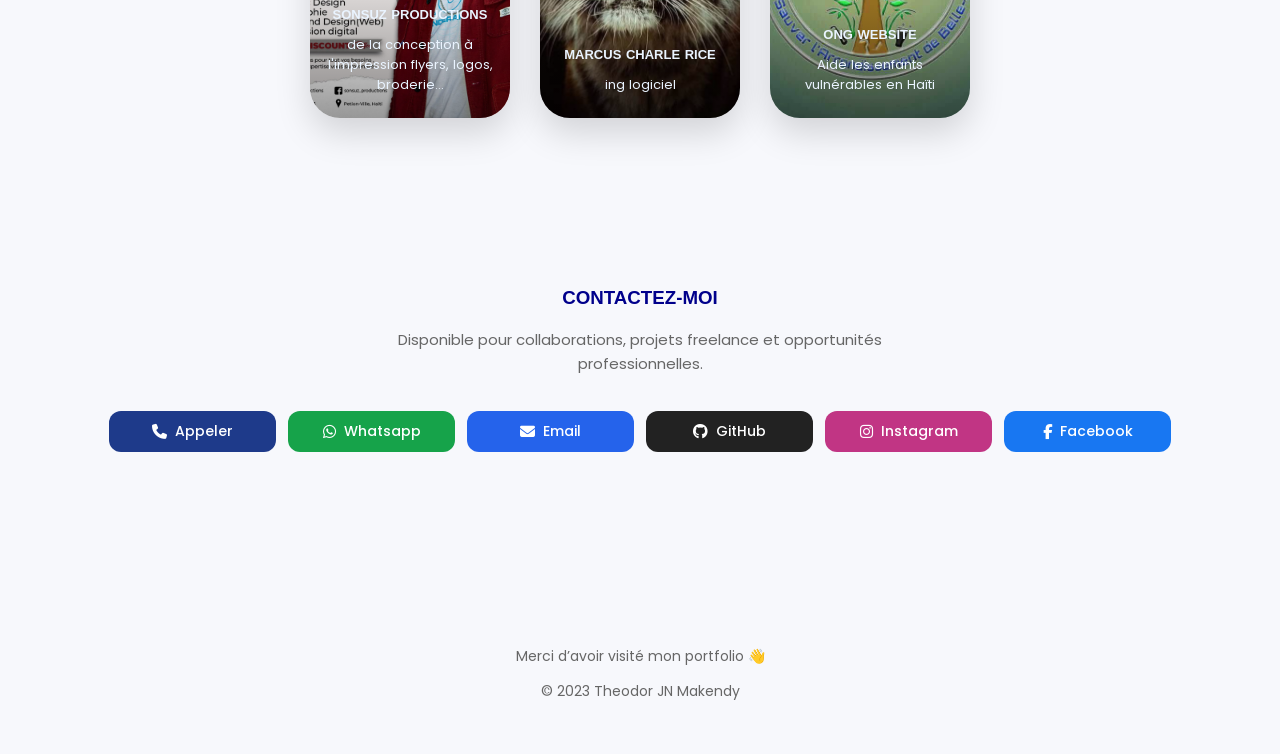
==== commit 29292cc3: "mise a jour titre" ====
--- a/index.html
+++ b/index.html
@@ -39,7 +39,7 @@
 
         <div class="name">
             <h1>theodor <span id="prenom">jn makendy</span></h1>
-            <span id="before"> </span> <span id="digital">createur digital</span> <span id="after"> </span>
+            <span id="before"> </span> <span id="digital">Développeur web</span> <span id="after"> </span>
         </div>
         <div class="presentation">
             <p>Je suis développeur web et je conçois des sites simples, modernes et adaptés aux besoins des
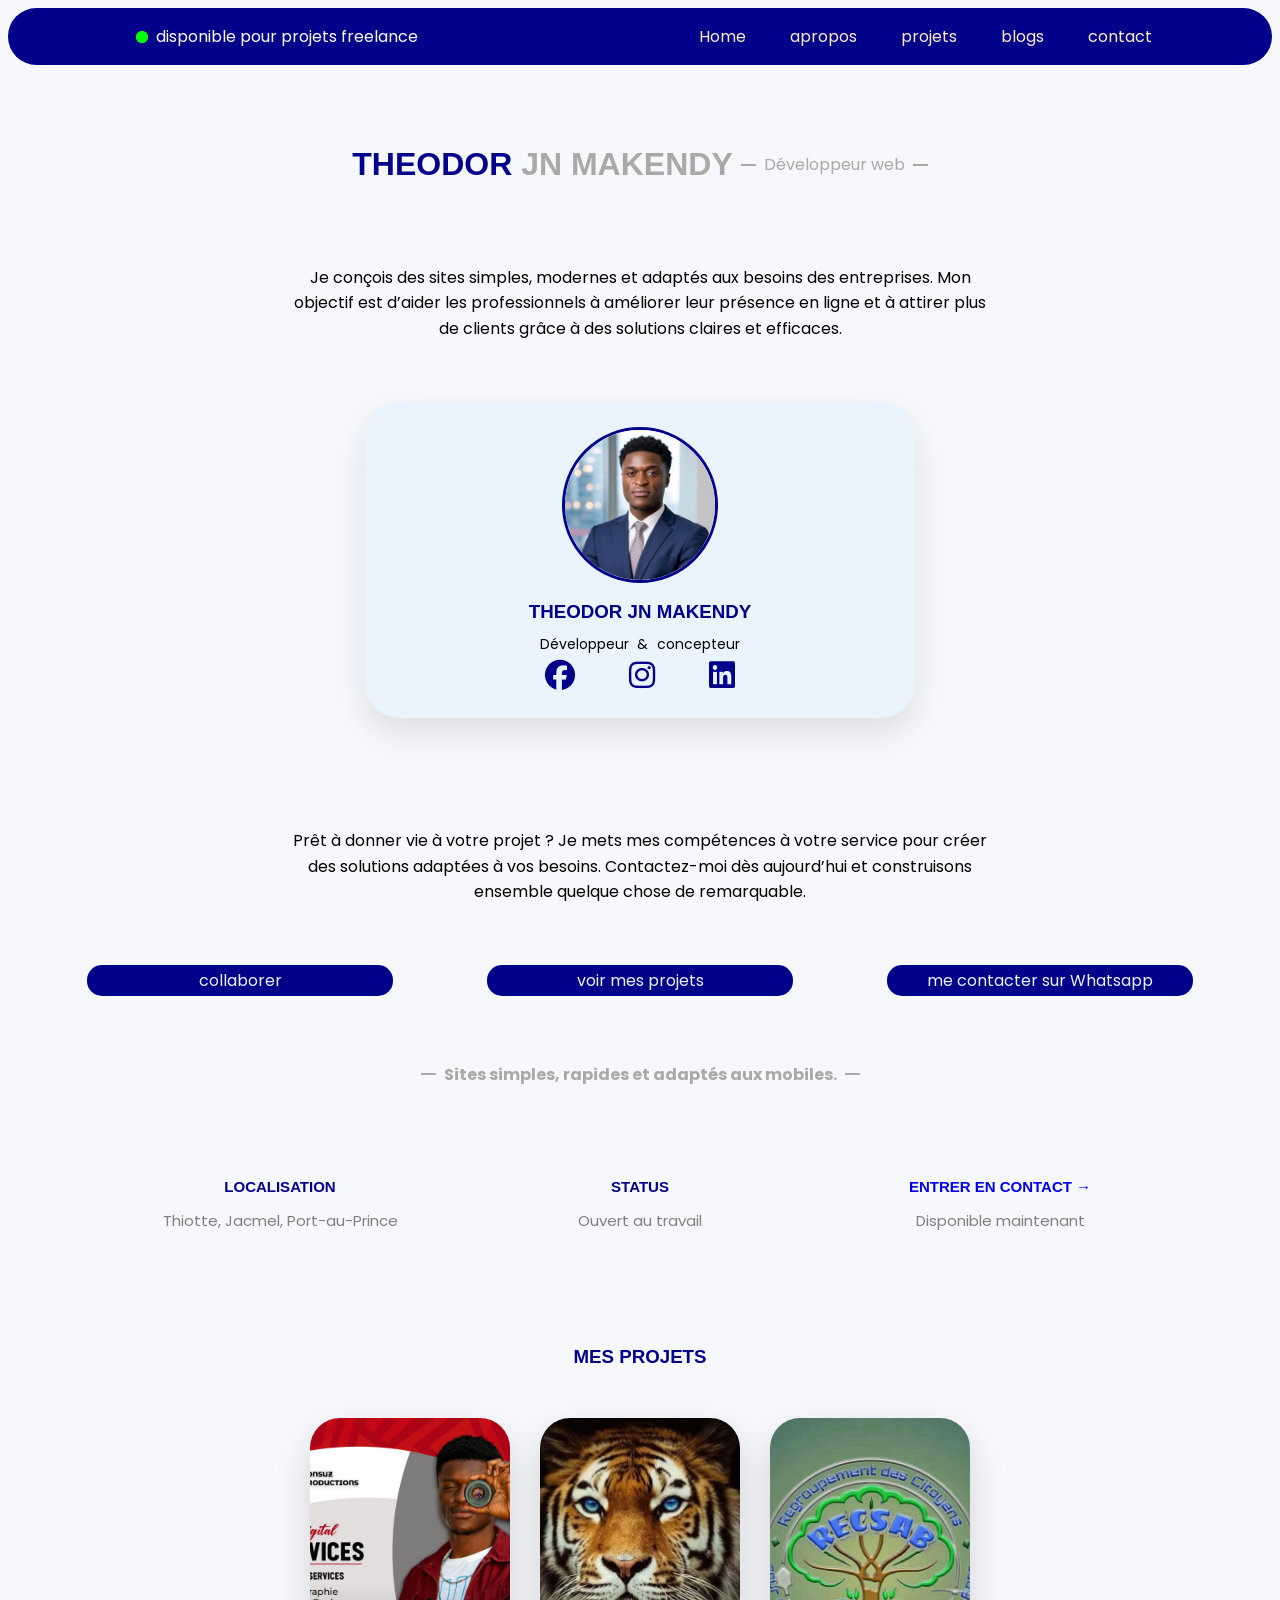
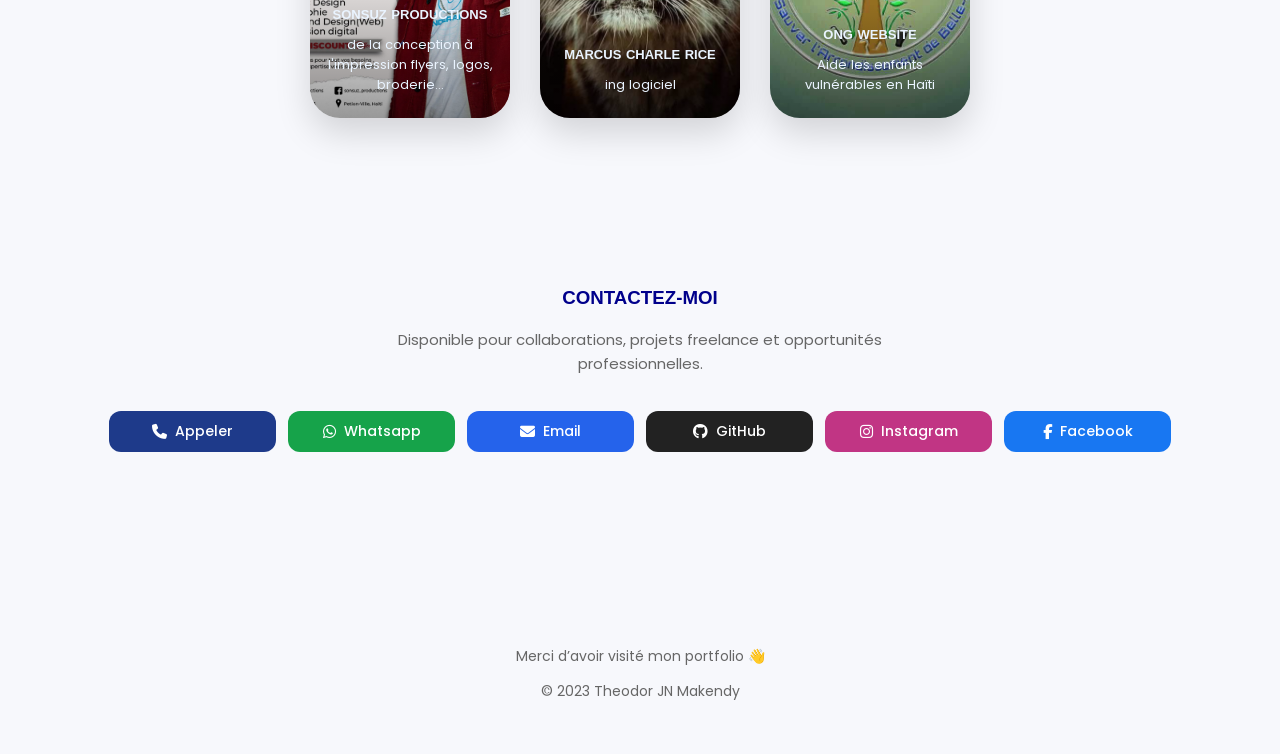
==== commit 5edcd0d5: "mise a jour (2)" ====
--- a/index.html
+++ b/index.html
@@ -42,7 +42,7 @@
             <span id="before"> </span> <span id="digital">Développeur web</span> <span id="after"> </span>
         </div>
         <div class="presentation">
-            <p>Je suis développeur web et je conçois des sites simples, modernes et adaptés aux besoins des
+            <p>Je conçois des sites simples, modernes et adaptés aux besoins des
                 entreprises.
                 Mon objectif est d’aider les professionnels à améliorer leur présence en ligne et à attirer plus de
                 clients grâce à des solutions claires et efficaces.</p>
